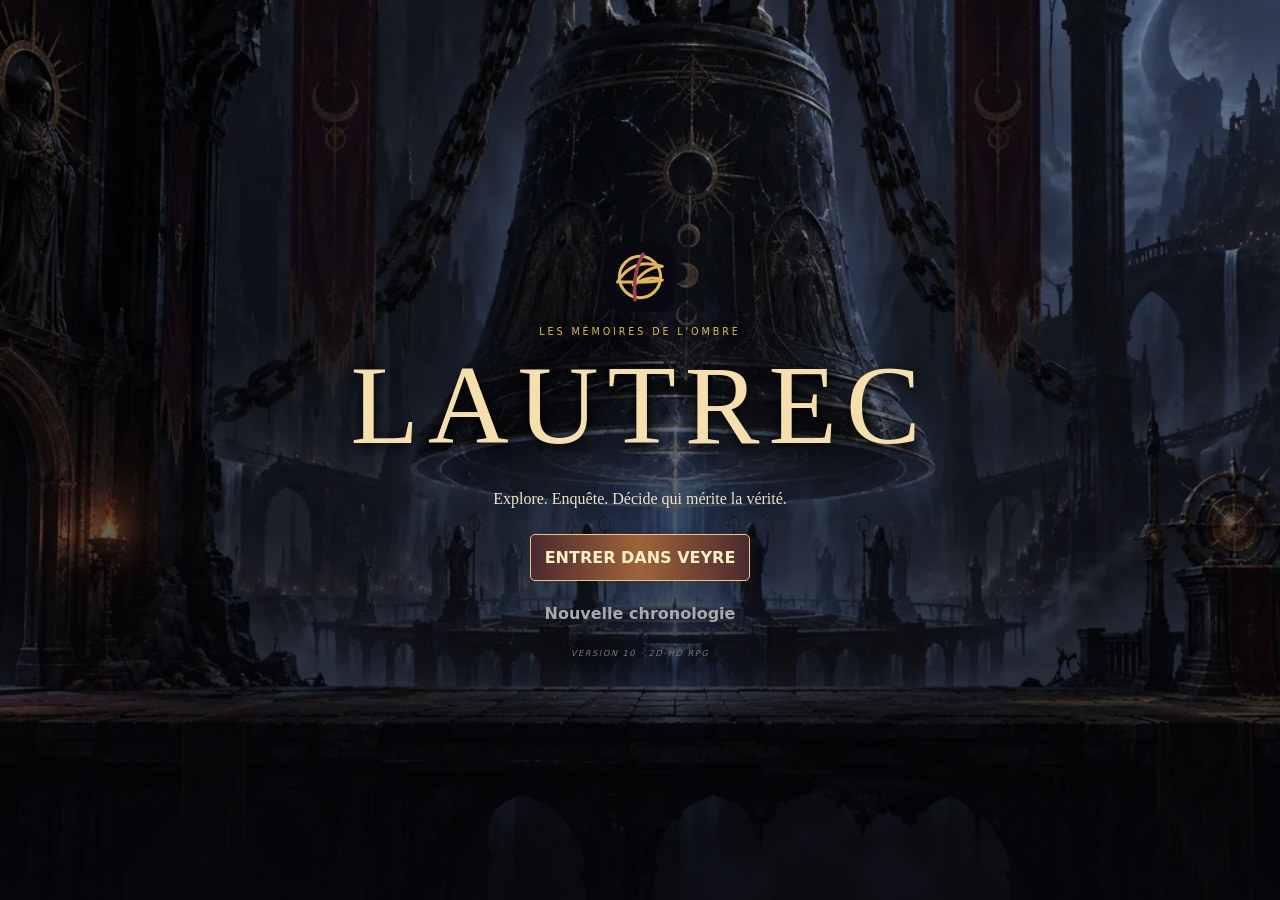
==== index-v9.html @ 7851b747 "Reconstruit Lautrec V10 en RPG 2D-HD" ====
<!doctype html><html lang="fr"><head>
<meta charset="utf-8"><meta name="viewport" content="width=device-width,initial-scale=1,viewport-fit=cover,user-scalable=no">
<meta name="theme-color" content="#08080d"><link rel="manifest" href="manifest.webmanifest"><link rel="icon" href="assets/icon.svg">
<link rel="stylesheet" href="v9.css?v=10"><title>Lautrec — RPG 2D-HD</title></head><body>
<div id="title" class="screen on"><div class="titlebox"><img src="assets/icon.svg" alt=""><small>LES MÉMOIRES DE L'OMBRE</small><h1>LAUTREC</h1><p>Explore. Enquête. Décide qui mérite la vérité.</p><button id="play">ENTRER DANS VEYRE</button><button id="restart">Nouvelle chronologie</button><em>VERSION 10 · 2D-HD RPG</em></div></div>
<div id="game" class="screen"><header><div><small id="chapter">CHAPITRE I</small><h2 id="zone">La chambre</h2></div><p><span>PV</span> ♥ <b id="hp"></b>　<span>OR</span> ◆ <b id="gold"></b></p><button id="heroMenu">☰</button></header>
<div class="objective"><b>MISSION</b><span id="objective"></span></div>
<main id="world"><div id="background"></div><div class="far-fog"></div><div class="light"></div><div class="dust"></div><div id="objects"></div><div id="player" aria-label="Lautrec"></div><div class="foreground"></div><div id="prompt"></div><div id="reveal"></div><div class="stage-title"><small>ZONE D'ENQUÊTE</small><strong id="stageName">La chambre du réveil</strong></div></main>
<div class="controls"><button id="left" aria-label="Marcher à gauche">◀</button><span><b>EXPLORATION</b>Déplace Lautrec et approche-toi d'un indice</span><button id="right" aria-label="Marcher à droite">▶</button><button id="act"><i>✦</i><b>AGIR</b><small id="actHint">Aucun élément</small></button></div>
<nav><button data-menu="hero">♟<span>Héros</span></button><button data-menu="bag">◇<span>Sac</span><b id="bagN"></b></button><button data-menu="quests">✦<span>Quêtes</span></button><button data-menu="journal">▤<span>Journal</span></button><button id="save">◆<span>Sauver</span></button></nav></div>
<div id="dialogue" class="overlay"><div id="portrait">♟</div><article><small id="speaker"></small><p id="speech"></p><div id="answers"></div></article></div>
<div id="battle" class="overlay"><section><small>COMBAT AU TOUR PAR TOUR</small><h2 id="enemyName"></h2><div id="enemy">♞</div><label>ENNEMI <span id="enemyHp"></span><i><b id="enemyBar"></b></i></label><label>LAUTREC <span id="playerHp"></span><i><b id="playerBar"></b></i></label><p id="battleLog"></p><div id="battleButtons"></div></section></div>
<div id="menu"><section><header><div><small>MENU</small><h2 id="menuTitle"></h2></div><button id="menuClose">×</button></header><div id="menuBody"></div></section></div><div id="toast"></div>
<div id="roll" class="roll"><div><small>TEST DE COMPÉTENCE</small><strong id="rollSkill">PERCEPTION</strong><b id="die">20</b><p id="rollMath"></p><h2 id="rollVerdict"></h2><p id="rollStory"></p><button id="rollContinue">CONTINUER</button></div></div>
<script src="v9.js?v=10"></script></body></html>
---- v9.css ----
:root{--g:#e2b85f;--c:#eee1c8;--bg:#08080d;--p:#17131b;--r:#b94751}*{box-sizing:border-box}html,body{margin:0;width:100%;height:100%;overflow:hidden;background:var(--bg);color:var(--c);font-family:system-ui,-apple-system,sans-serif}button{font:inherit}.screen{display:none;width:100%;height:100%}.screen.on{display:block}
#title{background:linear-gradient(#05060a44,#050509d9),url("assets/story/black-bell-v8.webp") center/cover}.titlebox{height:100%;display:flex;flex-direction:column;align-items:center;justify-content:center;text-align:center;padding:25px;text-shadow:0 3px 14px #000}.titlebox img{width:70px}.titlebox small{margin-top:14px;color:var(--g);letter-spacing:.3em;font-size:.6rem}.titlebox h1{margin:.04em;font:clamp(3.6rem,17vw,7rem) Georgia,serif;letter-spacing:.08em;color:#f4dfad}.titlebox p{font-family:Georgia,serif}.titlebox button{min-width:220px;margin-top:10px;padding:13px;border:1px solid #eaca79;border-radius:5px;background:linear-gradient(90deg,#4c2930,#9f6339,#4c2930);color:#fff0c7;font-weight:900}.titlebox #restart{border:0;background:none;color:#aaa}.titlebox em{margin-top:12px;color:#777;font-size:.52rem;letter-spacing:.18em}
#game.on{display:grid;grid-template-rows:auto auto 1fr auto auto}#game>header{display:grid;grid-template-columns:1fr auto 38px;gap:9px;align-items:center;padding:calc(7px + env(safe-area-inset-top)) 11px 7px;background:#0c0c12;border-bottom:1px solid #e2b85f44}#game header small{color:var(--g);letter-spacing:.15em;font-size:.5rem}#game header h2{margin:1px 0;font:1rem Georgia,serif}#game header p{font-size:.68rem}#game header p b{color:var(--g)}#game header>button{width:36px;height:36px;border-radius:50%;border:1px solid #685638;background:#19151b;color:#e8d6ad}.objective{display:grid;grid-template-columns:auto 1fr;gap:8px;padding:6px 11px;background:#16121a;font-size:.65rem}.objective b{color:var(--g);font-size:.5rem;letter-spacing:.14em}.objective span{white-space:nowrap;overflow:hidden;text-overflow:ellipsis}
#world{--pan:0%;position:relative;overflow:hidden;background:#11121a}#background{position:absolute;inset:-3%;background-size:cover;background-position:calc(50% + var(--pan)) center;transition:background-image .35s}.light{position:absolute;inset:0;background:radial-gradient(circle at 65% 20%,#ffe09922,transparent 30%),linear-gradient(transparent 55%,#050508bb)}#objects{position:absolute;inset:0}.obj{position:absolute;bottom:16%;transform:translateX(-50%);display:grid;justify-items:center;gap:3px;border:0;background:none;color:#f0dfbb;text-shadow:0 2px 7px #000}.obj i{width:38px;height:48px;display:grid;place-items:center;border:1px solid #e2b85f88;border-radius:50% 50% 36% 36%;background:linear-gradient(#292636,#110e15);font-style:normal;font-size:1.1rem;box-shadow:0 8px 20px #000}.obj.clue i{width:28px;height:28px;border-radius:50%;background:#60442c;animation:glow 1.2s alternate infinite}.obj.exit i{height:56px;border-radius:4px}.obj small{font-size:.52rem;font-weight:700}.obj.found{opacity:.45}.obj.near{filter:brightness(1.4)}@keyframes glow{to{box-shadow:0 0 20px #e2b85faa}}
#player{position:absolute;bottom:12%;width:44px;height:78px;transform:translateX(-50%);z-index:4;filter:drop-shadow(0 8px 5px #000);transition:left .04s}#player i{position:absolute;left:14px;width:16px;height:18px;border-radius:50%;background:#c8a475;box-shadow:0 0 0 5px #15131a}#player b{position:absolute;left:9px;top:20px;width:27px;height:36px;background:#2b1d25;clip-path:polygon(20% 0,80% 0,100% 100%,0 100%)}#player em{position:absolute;left:3px;top:27px;width:40px;height:48px;background:#792d3b;clip-path:polygon(30% 0,78% 10%,100% 100%,0 72%)}#player.left{transform:translateX(-50%) scaleX(-1)}#player.walk{animation:walk .3s alternate infinite}@keyframes walk{to{bottom:calc(12% + 4px)}}#prompt{position:absolute;z-index:6;left:50%;bottom:29%;transform:translate(-50%,7px);padding:7px 11px;border:1px solid #bd914b;border-radius:99px;background:#08080de6;font-size:.6rem;font-weight:800;color:#f3d99d;opacity:0;white-space:nowrap}#prompt.on{opacity:1}#reveal{position:absolute;top:12%;left:50%;transform:translateX(-50%);padding:8px 18px;border-block:1px solid #e2b85f88;font:1rem Georgia,serif;opacity:0}#reveal.on{animation:reveal 1.7s}@keyframes reveal{20%,75%{opacity:1}}
.controls{display:grid;grid-template-columns:54px 1fr 54px 94px;gap:6px;align-items:center;padding:7px 10px;background:#0d0d13}.controls button{height:47px;border:1px solid #e2b85f55;border-radius:10px;background:#211923;color:var(--g);touch-action:none}.controls span{text-align:center;color:#756b6e;font-size:.44rem}.controls #act{background:linear-gradient(#8c5638,#43252e);color:#ffe6aa;font-size:.6rem;font-weight:900}#game>nav{display:grid;grid-template-columns:repeat(5,1fr);padding:5px 4px calc(5px + env(safe-area-inset-bottom));background:#08080d;border-top:1px solid #e2b85f33}nav button{position:relative;border:0;background:none;color:#b3a6a0;font-size:1rem}nav button span{display:block;font-size:.52rem}nav button>b{position:absolute;top:0;right:20%;min-width:16px;height:16px;border-radius:9px;background:#8e3542;color:#fff;font-size:.5rem}
.overlay{position:fixed;inset:0;z-index:50;display:grid;grid-template-columns:90px 1fr;align-items:end;padding:10px;background:linear-gradient(transparent,#040407dd);opacity:0;pointer-events:none}.overlay.on{opacity:1;pointer-events:auto}#portrait{height:140px;display:grid;place-items:center;font-size:4rem;color:var(--g)}#dialogue article{padding:13px;border:1px solid #e2b85f88;border-radius:12px;background:linear-gradient(110deg,#111018,#40262d);box-shadow:0 15px 45px #000}#speaker{color:var(--g);letter-spacing:.18em}#speech{min-height:2.7em;margin:6px 0 10px;font:1rem/1.4 Georgia,serif;white-space:pre-line}#answers{display:grid;gap:5px}#answers button{display:grid;grid-template-columns:20px 1fr;padding:8px;text-align:left;border:1px solid #ffffff22;border-radius:8px;background:#15131a;color:#eee}#answers button b{color:var(--g)}#answers button small{grid-column:2;color:#d38489}#answers button:disabled{opacity:.4}
#battle{display:grid;place-items:center;background:radial-gradient(circle,#421822dd,#040407fa);z-index:60}#battle section{width:min(600px,100%);padding:15px;text-align:center}#battle section>small{color:var(--g);letter-spacing:.18em}#enemy{height:120px;display:grid;place-items:center;font-size:6rem;color:#cb515c}#battle label{display:grid;grid-template-columns:1fr auto;text-align:left;font-size:.6rem;margin-top:7px}#battle label i{grid-column:1/-1;height:9px;border-radius:8px;background:#17131a;overflow:hidden}#battle label i b{display:block;height:100%;background:#c34d58;transition:.3s}#battle label+label i b{background:#68a879}#battleLog{min-height:2.7em}#battleButtons{display:grid;grid-template-columns:1fr 1fr;gap:6px}#battleButtons button{padding:11px;border:1px solid #e2b85f66;border-radius:9px;background:#201821;color:#eee;text-align:left}#battleButtons b{display:block;color:var(--g);font-size:.6rem}
#menu{position:fixed;inset:0;z-index:70;background:#030306bb;opacity:0;pointer-events:none}#menu.on{opacity:1;pointer-events:auto}#menu>section{position:absolute;left:0;right:0;bottom:0;max-height:82vh;overflow:auto;padding:16px 14px calc(22px + env(safe-area-inset-bottom));border-radius:22px 22px 0 0;background:linear-gradient(145deg,#211821,#0c0c12);transform:translateY(100%);transition:.25s}#menu.on>section{transform:none}#menu header{display:flex;justify-content:space-between;align-items:center}#menu header small{color:var(--g);letter-spacing:.16em}#menu header h2{margin:.1em 0}#menu header button{width:36px;height:36px;border-radius:50%;border:1px solid #685638;background:#141118;color:#eee}.row{display:grid;grid-template-columns:38px 1fr auto;gap:8px;align-items:center;padding:10px 0;border-bottom:1px solid #ffffff16}.row i{width:36px;height:36px;display:grid;place-items:center;border-radius:8px;background:#211923;color:var(--g);font-style:normal}.row small{display:block;color:#9e9291}.stats{display:grid;grid-template-columns:repeat(3,1fr);gap:7px}.stats div{text-align:center;padding:10px;border-radius:9px;background:#111016}.stats b{display:block;color:var(--g);font-size:1.2rem}#toast{position:fixed;z-index:100;left:50%;top:14%;transform:translate(-50%,-8px);padding:8px 12px;border:1px solid var(--g);border-radius:99px;background:#21171d;color:#f1dcaf;font-size:.7rem;opacity:0}#toast.on{opacity:1}
@media(max-width:520px){.overlay{grid-template-columns:58px 1fr;padding:6px}#portrait{height:110px;font-size:2.8rem}#speech{font-size:.86rem}.obj small{display:none}#game header p{display:none}}

/* V10 — exploration RPG 2D-HD */
#game.on{background:#070810;grid-template-rows:auto auto minmax(0,1fr) auto auto}
#game>header{z-index:12;min-height:58px;padding:calc(8px + env(safe-area-inset-top)) 14px 8px;background:linear-gradient(90deg,#090a12f5,#18101af5);box-shadow:0 5px 24px #0009}
#game>header h2{font-size:1.06rem;letter-spacing:.02em}#game>header p span{font-size:.45rem;color:#968575;letter-spacing:.12em}
.objective{z-index:11;padding:8px 14px;border-bottom:1px solid #e2b85f2b;background:linear-gradient(90deg,#32202b,#14121b);box-shadow:0 8px 18px #0008}.objective b{padding:2px 7px;border-left:3px solid var(--g)}
#world{isolation:isolate;min-height:260px;border-block:1px solid #d4ac5940;box-shadow:inset 0 0 80px #000;perspective:900px}
#background{inset:-7% -12%;z-index:-5;background-position:calc(50% + var(--pan)) center;filter:saturate(.92) contrast(1.08);transform:scale(1.02);transition:background-image .5s,background-position .12s linear}
.far-fog{position:absolute;z-index:-4;inset:42% -15% 0;background:linear-gradient(90deg,transparent,#94a2c719,transparent 70%);filter:blur(16px);animation:fog 13s ease-in-out infinite alternate}
@keyframes fog{to{transform:translateX(12%)}}
.dust{position:absolute;z-index:0;inset:0;opacity:.5;background-image:radial-gradient(circle,#ffd98b 0 1px,transparent 1.5px),radial-gradient(circle,#b7c6ff 0 1px,transparent 1.5px);background-size:97px 103px,151px 139px;animation:dust 12s linear infinite}
@keyframes dust{to{background-position:40px -100px,-30px -140px}}
.light{z-index:-2;background:radial-gradient(ellipse at 65% 24%,#ffd17731,transparent 26%),linear-gradient(90deg,#03040a91,transparent 35%,transparent 65%,#03040a9c),linear-gradient(transparent 58%,#04050bd6)}
.foreground{position:absolute;z-index:8;pointer-events:none;left:-5%;right:-5%;bottom:-5%;height:18%;background:linear-gradient(transparent,#030409d9 45%,#020207),repeating-linear-gradient(95deg,transparent 0 9%,#05050b99 10% 11%);filter:blur(.5px);transform:translateZ(80px)}
.stage-title{position:absolute;z-index:7;left:14px;top:14px;padding:8px 13px;border-left:2px solid var(--g);background:linear-gradient(90deg,#070810c7,transparent);text-shadow:0 2px 7px #000;animation:stageOut 4s forwards}.stage-title small{display:block;color:var(--g);font-size:.44rem;letter-spacing:.22em}.stage-title strong{font:1rem Georgia,serif}
@keyframes stageOut{0%,65%{opacity:1}100%{opacity:0}}
#player{z-index:6;bottom:8%;width:92px;height:164px;background:url("assets/lautrec-sprites-v10.png") 0 100%/600% 100% no-repeat;filter:drop-shadow(0 9px 7px #000c);image-rendering:auto;transform-origin:50% 100%;transition:left .035s linear}
#player i,#player b,#player em{display:none}#player.left{transform:translateX(-50%) scaleX(-1)}
#player.walk{animation:heroWalk .34s steps(1) infinite}
@keyframes heroWalk{0%,100%{background-position:20% 100%;margin-bottom:0}50%{background-position:40% 100%;margin-bottom:3px}}
.obj{z-index:4;bottom:13%;min-width:68px;gap:1px;transform:translateX(-50%);transition:.2s;filter:drop-shadow(0 7px 5px #000)}
.obj i{position:relative;width:55px;height:82px;border:0;border-radius:45% 45% 14% 14%;background:linear-gradient(145deg,#443140,#17131f 62%,#090a10);box-shadow:inset 3px 0 #d19e5b55,0 0 0 1px #e2b85f2e;font-size:1.4rem}
.obj.npc i:after{content:"";position:absolute;left:16px;top:-17px;width:24px;height:25px;border-radius:50%;background:#302732;box-shadow:inset 4px 0 #c0926655}
.obj.clue{bottom:12%}.obj.clue i{width:35px;height:35px;border:1px solid #f0c86b;border-radius:4px;transform:rotate(45deg);background:#7a512aeb;box-shadow:0 0 8px #e2b85f,0 0 28px #e2b85f99}.obj.clue i::first-letter{transform:rotate(-45deg)}
.obj.exit i{width:48px;height:98px;border:2px solid #9c7b48;border-radius:3px;background:linear-gradient(90deg,#0a0911,#312434,#0b0a12);box-shadow:inset 0 0 18px #000,0 0 22px #000}
.obj small{margin-top:3px;padding:3px 7px;border-radius:2px;background:#080810d9;font:700 .56rem Georgia,serif;color:#f6e4bc;white-space:nowrap}.obj em{display:none;color:#e2b85f;font-size:.4rem;font-style:normal;letter-spacing:.12em}.obj.near{filter:brightness(1.35) drop-shadow(0 0 12px #e2b85f99);transform:translateX(-50%) scale(1.06)}.obj.near em{display:block}.obj.found{opacity:.55;filter:grayscale(.5)}
#prompt{z-index:10;bottom:31%;display:flex;align-items:center;gap:8px;padding:7px 12px;border-radius:5px;background:linear-gradient(100deg,#100e18f2,#39222cef);box-shadow:0 7px 25px #000;border-color:#e2b85fa3}.prompt kbd,#prompt kbd{display:grid;place-items:center;width:28px;height:28px;border-radius:50%;background:var(--g);color:#1a1015}.prompt span,#prompt span{font-size:.62rem}.prompt span small,#prompt span small{display:block;color:var(--g);font-size:.4rem;letter-spacing:.15em}
.controls{z-index:12;grid-template-columns:58px 1fr 58px minmax(104px,24%);padding:8px 10px;background:linear-gradient(90deg,#090a12,#18101a);box-shadow:0 -7px 20px #0009}.controls button{height:54px;border-radius:7px;font-size:1rem}.controls>span{display:flex;flex-direction:column;font-size:.47rem;line-height:1.35}.controls>span b{color:#c7a45d;font-size:.45rem;letter-spacing:.15em}.controls #act{display:grid;grid-template-columns:27px 1fr;grid-template-rows:1fr 1fr;align-items:center;text-align:left;padding:6px 10px;background:linear-gradient(#4e343a,#211923);border-color:#775f43;color:#948071;transition:.2s}.controls #act i{grid-row:1/3;font-style:normal;font-size:1rem}.controls #act b{font-size:.66rem}.controls #act small{font-size:.4rem;overflow:hidden;text-overflow:ellipsis;white-space:nowrap}.controls #act.ready{color:#fff0c0;border-color:#ffd36c;background:linear-gradient(145deg,#c07b43,#632d3b);box-shadow:0 0 18px #e2b85f55;animation:ready 1s alternate infinite}@keyframes ready{to{filter:brightness(1.18)}}
#game>nav{z-index:12;box-shadow:0 -4px 16px #0009}nav button{min-height:45px}
.overlay{z-index:50;grid-template-columns:min(22vw,150px) 1fr;align-items:end;padding:0 4vw calc(8px + env(safe-area-inset-bottom));background:linear-gradient(transparent 24%,#030309e8 66%)}
#portrait{height:190px;font-size:5.5rem;text-shadow:0 0 24px #e2b85f66}
#dialogue article{position:relative;margin-bottom:4px;padding:17px 18px 15px;border-radius:4px;border:2px solid #bd914b;background:linear-gradient(110deg,#0c0d16f8,#39212cf8);box-shadow:inset 0 0 0 3px #090911,0 18px 55px #000}
#dialogue article:before{content:"";position:absolute;inset:5px;border:1px solid #ffffff13;pointer-events:none}#speaker{display:inline-block;padding:4px 12px;margin-top:-31px;background:#b17b42;color:#171017;font-weight:900;border-radius:2px}#speech{min-height:3.2em;font-size:1.08rem}#answers{grid-template-columns:repeat(2,minmax(0,1fr))}#answers button{position:relative;padding:10px;border-radius:3px;background:#0b0c13;border-color:#8c744b;text-transform:none}#answers button:active{background:#6a3a35}
.roll{position:fixed;z-index:90;inset:0;display:grid;place-items:center;padding:18px;background:radial-gradient(circle,#292142e8,#030309f8);opacity:0;pointer-events:none}.roll.on{opacity:1;pointer-events:auto}.roll>div{width:min(410px,100%);text-align:center;padding:24px;border:2px solid #c89d50;background:linear-gradient(145deg,#171523,#080910);box-shadow:0 0 0 5px #080910,0 0 70px #000}.roll small,.roll strong{display:block}.roll small{color:#a99b91;font-size:.55rem;letter-spacing:.2em}.roll strong{margin-top:5px;color:var(--g);letter-spacing:.18em}.roll #die{display:grid;place-items:center;width:100px;height:100px;margin:22px auto 12px;border:3px solid #e8c16b;transform:rotate(45deg);background:#221723;color:#fff1c9;font:700 2.8rem Georgia,serif;box-shadow:0 0 32px #e2b85f55}.roll #die::first-line{transform:rotate(-45deg)}.roll #rollMath{font-size:.7rem;color:#bdb1a7}.roll h2{margin:.25em;font:2rem Georgia,serif}.roll.success h2{color:#76d091}.roll.failure h2{color:#e46872}.roll #rollStory{min-height:2.7em;font:1rem Georgia,serif}.roll button{width:100%;padding:12px;border:1px solid #e2b85f;background:#5f3637;color:#ffeab7;font-weight:900}
@media(max-width:520px){#player{width:78px;height:139px}.obj{bottom:12%}.obj i{width:45px;height:69px}.obj.npc i:after{left:12px;width:21px;height:22px}.stage-title{top:9px}.controls{grid-template-columns:55px 1fr 55px 108px}.overlay{grid-template-columns:52px 1fr;padding:5px}.overlay #portrait{height:130px;font-size:3rem}#dialogue article{padding:14px 11px 10px}#speech{font-size:.88rem}#answers{grid-template-columns:1fr}#answers button{padding:8px}.obj small{display:block;font-size:.46rem}}
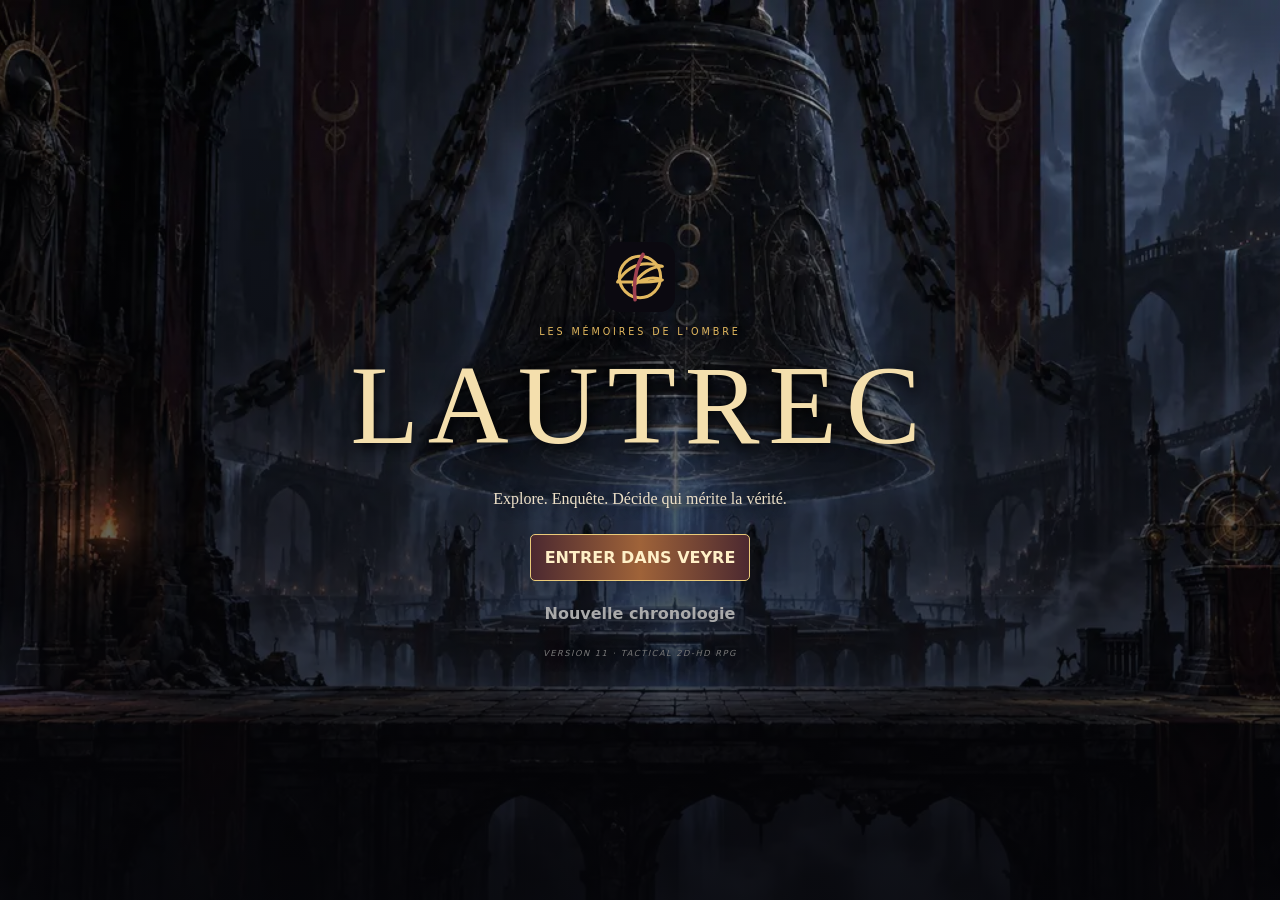
==== commit ecc571aa: "Ajoute la V11 tactique 2D-HD et ses animations" ====
--- a/index-v9.html
+++ b/index-v9.html
@@ -1,15 +1,15 @@
 <!doctype html><html lang="fr"><head>
 <meta charset="utf-8"><meta name="viewport" content="width=device-width,initial-scale=1,viewport-fit=cover,user-scalable=no">
 <meta name="theme-color" content="#08080d"><link rel="manifest" href="manifest.webmanifest"><link rel="icon" href="assets/icon.svg">
-<link rel="stylesheet" href="v9.css?v=10"><title>Lautrec — RPG 2D-HD</title></head><body>
-<div id="title" class="screen on"><div class="titlebox"><img src="assets/icon.svg" alt=""><small>LES MÉMOIRES DE L'OMBRE</small><h1>LAUTREC</h1><p>Explore. Enquête. Décide qui mérite la vérité.</p><button id="play">ENTRER DANS VEYRE</button><button id="restart">Nouvelle chronologie</button><em>VERSION 10 · 2D-HD RPG</em></div></div>
+<link rel="stylesheet" href="v9.css?v=11"><title>Lautrec — RPG 2D-HD</title></head><body>
+<div id="title" class="screen on"><div class="titlebox"><img src="assets/icon.svg" alt=""><small>LES MÉMOIRES DE L'OMBRE</small><h1>LAUTREC</h1><p>Explore. Enquête. Décide qui mérite la vérité.</p><button id="play">ENTRER DANS VEYRE</button><button id="restart">Nouvelle chronologie</button><em>VERSION 11 · TACTICAL 2D-HD RPG</em></div></div>
 <div id="game" class="screen"><header><div><small id="chapter">CHAPITRE I</small><h2 id="zone">La chambre</h2></div><p><span>PV</span> ♥ <b id="hp"></b>　<span>OR</span> ◆ <b id="gold"></b></p><button id="heroMenu">☰</button></header>
 <div class="objective"><b>MISSION</b><span id="objective"></span></div>
 <main id="world"><div id="background"></div><div class="far-fog"></div><div class="light"></div><div class="dust"></div><div id="objects"></div><div id="player" aria-label="Lautrec"></div><div class="foreground"></div><div id="prompt"></div><div id="reveal"></div><div class="stage-title"><small>ZONE D'ENQUÊTE</small><strong id="stageName">La chambre du réveil</strong></div></main>
 <div class="controls"><button id="left" aria-label="Marcher à gauche">◀</button><span><b>EXPLORATION</b>Déplace Lautrec et approche-toi d'un indice</span><button id="right" aria-label="Marcher à droite">▶</button><button id="act"><i>✦</i><b>AGIR</b><small id="actHint">Aucun élément</small></button></div>
 <nav><button data-menu="hero">♟<span>Héros</span></button><button data-menu="bag">◇<span>Sac</span><b id="bagN"></b></button><button data-menu="quests">✦<span>Quêtes</span></button><button data-menu="journal">▤<span>Journal</span></button><button id="save">◆<span>Sauver</span></button></nav></div>
 <div id="dialogue" class="overlay"><div id="portrait">♟</div><article><small id="speaker"></small><p id="speech"></p><div id="answers"></div></article></div>
-<div id="battle" class="overlay"><section><small>COMBAT AU TOUR PAR TOUR</small><h2 id="enemyName"></h2><div id="enemy">♞</div><label>ENNEMI <span id="enemyHp"></span><i><b id="enemyBar"></b></i></label><label>LAUTREC <span id="playerHp"></span><i><b id="playerBar"></b></i></label><p id="battleLog"></p><div id="battleButtons"></div></section></div>
+<div id="battle" class="overlay"><section><header class="turnline"><span class="active">LAUTREC</span><i>›</i><span>ENNEMI</span><i>›</i><span>LAUTREC</span></header><small>COMBAT TACTIQUE</small><h2 id="enemyName"></h2><div class="battleStage"><div id="battleHero"></div><div id="enemy"></div><div id="impact"></div></div><div class="enemyState"><span>GARDE <b id="shield">◆ ◆ ◆</b></span><span>FAIBLE À <b id="weakness">DAGUE</b></span></div><label>ENNEMI <span id="enemyHp"></span><i><b id="enemyBar"></b></i></label><label>LAUTREC <span id="playerHp"></span><i><b id="playerBar"></b></i></label><div class="focus"><span>CONCENTRATION</span><b id="focusPips">✦ ○ ○</b><small>Accumulez ✦ puis renforcez une attaque</small></div><p id="battleLog"></p><div id="battleButtons"></div></section></div>
 <div id="menu"><section><header><div><small>MENU</small><h2 id="menuTitle"></h2></div><button id="menuClose">×</button></header><div id="menuBody"></div></section></div><div id="toast"></div>
 <div id="roll" class="roll"><div><small>TEST DE COMPÉTENCE</small><strong id="rollSkill">PERCEPTION</strong><b id="die">20</b><p id="rollMath"></p><h2 id="rollVerdict"></h2><p id="rollStory"></p><button id="rollContinue">CONTINUER</button></div></div>
-<script src="v9.js?v=10"></script></body></html>
+<script src="v9.js?v=11"></script></body></html>
--- a/v9.css
+++ b/v9.css
@@ -43,3 +43,29 @@
 #dialogue article:before{content:"";position:absolute;inset:5px;border:1px solid #ffffff13;pointer-events:none}#speaker{display:inline-block;padding:4px 12px;margin-top:-31px;background:#b17b42;color:#171017;font-weight:900;border-radius:2px}#speech{min-height:3.2em;font-size:1.08rem}#answers{grid-template-columns:repeat(2,minmax(0,1fr))}#answers button{position:relative;padding:10px;border-radius:3px;background:#0b0c13;border-color:#8c744b;text-transform:none}#answers button:active{background:#6a3a35}
 .roll{position:fixed;z-index:90;inset:0;display:grid;place-items:center;padding:18px;background:radial-gradient(circle,#292142e8,#030309f8);opacity:0;pointer-events:none}.roll.on{opacity:1;pointer-events:auto}.roll>div{width:min(410px,100%);text-align:center;padding:24px;border:2px solid #c89d50;background:linear-gradient(145deg,#171523,#080910);box-shadow:0 0 0 5px #080910,0 0 70px #000}.roll small,.roll strong{display:block}.roll small{color:#a99b91;font-size:.55rem;letter-spacing:.2em}.roll strong{margin-top:5px;color:var(--g);letter-spacing:.18em}.roll #die{display:grid;place-items:center;width:100px;height:100px;margin:22px auto 12px;border:3px solid #e8c16b;transform:rotate(45deg);background:#221723;color:#fff1c9;font:700 2.8rem Georgia,serif;box-shadow:0 0 32px #e2b85f55}.roll #die::first-line{transform:rotate(-45deg)}.roll #rollMath{font-size:.7rem;color:#bdb1a7}.roll h2{margin:.25em;font:2rem Georgia,serif}.roll.success h2{color:#76d091}.roll.failure h2{color:#e46872}.roll #rollStory{min-height:2.7em;font:1rem Georgia,serif}.roll button{width:100%;padding:12px;border:1px solid #e2b85f;background:#5f3637;color:#ffeab7;font-weight:900}
 @media(max-width:520px){#player{width:78px;height:139px}.obj{bottom:12%}.obj i{width:45px;height:69px}.obj.npc i:after{left:12px;width:21px;height:22px}.stage-title{top:9px}.controls{grid-template-columns:55px 1fr 55px 108px}.overlay{grid-template-columns:52px 1fr;padding:5px}.overlay #portrait{height:130px;font-size:3rem}#dialogue article{padding:14px 11px 10px}#speech{font-size:.88rem}#answers{grid-template-columns:1fr}#answers button{padding:8px}.obj small{display:block;font-size:.46rem}}
+
+/* V11 — distribution illustrée, caméra vivante et combat tactique */
+.obj.npc i{width:82px;height:135px;border:0;border-radius:0;background-image:url("assets/cast-sprites-v11.png");background-size:400% 100%;background-repeat:no-repeat;background-color:transparent;box-shadow:none;font-size:0;filter:drop-shadow(0 8px 5px #000)}
+.obj.npc i:after{display:none}.obj.id-mira i{background-position:0 100%}.obj.id-clockmaker i{background-position:33.333% 100%}.obj.id-masked i{background-position:66.666% 100%}.obj.id-reflection i,.obj.id-mechanism i{background-position:100% 100%}
+.obj.npc{bottom:9%;animation:npcIdle 2.1s ease-in-out infinite alternate}.obj.id-clockmaker{animation-delay:-.8s}.obj.id-reflection{animation:ghostIdle 2.4s ease-in-out infinite alternate}
+@keyframes npcIdle{to{margin-bottom:3px;filter:brightness(1.07) drop-shadow(0 8px 7px #000)}}@keyframes ghostIdle{to{margin-bottom:7px;filter:brightness(1.18) drop-shadow(0 0 14px #9ec5ff88)}}
+#world:after{content:"";position:absolute;z-index:3;inset:0;pointer-events:none;background:linear-gradient(115deg,transparent 35%,#f3bc5420 50%,transparent 64%);mix-blend-mode:screen;transform:translateX(-130%);animation:lightSweep 11s ease-in-out infinite}@keyframes lightSweep{55%,100%{transform:translateX(130%)}}
+#battle{grid-template-columns:1fr;align-items:stretch;padding:0;background:radial-gradient(circle at 68% 35%,#50303b,#080811 63%,#020207);overflow:auto}
+#battle section{position:relative;width:min(760px,100%);min-height:100%;margin:auto;padding:9px 14px calc(14px + env(safe-area-inset-bottom));display:flex;flex-direction:column;text-align:left}
+#battle section>small{text-align:center;font-size:.48rem}#battle h2{text-align:center;margin:3px 0;font:1.45rem Georgia,serif;color:#f5dfb2}
+.turnline{display:flex;justify-content:center;gap:8px;align-items:center;margin-bottom:5px;font-size:.48rem;color:#766e73;letter-spacing:.11em}.turnline span{padding:4px 8px;border:1px solid #ffffff16}.turnline .active{color:#1b1117;background:var(--g);border-color:var(--g);font-weight:900}.turnline i{color:#8f7548}
+.battleStage{position:relative;flex:1;min-height:180px;max-height:310px;overflow:hidden;border-block:1px solid #e2b85f35;background:radial-gradient(ellipse at 70% 88%,#a765363b,transparent 38%),linear-gradient(#10132244,#05050dd9),url("assets/story/tunnels.webp") center/cover;box-shadow:inset 0 -45px 55px #020207,0 12px 30px #0008}
+.battleStage:after{content:"";position:absolute;left:0;right:0;bottom:0;height:21%;background:linear-gradient(transparent,#07070ce8)}
+#battleHero{position:absolute;z-index:3;left:8%;bottom:6%;width:118px;height:196px;background:url("assets/lautrec-sprites-v10.png") 80% 100%/600% 100% no-repeat;filter:drop-shadow(0 10px 7px #000);animation:battleIdle 1.5s ease-in-out infinite alternate}
+#enemy{position:absolute;z-index:2;right:7%;bottom:7%;width:160px;height:220px;background-image:url("assets/cast-sprites-v11.png");background-size:400% 100%;background-repeat:no-repeat;color:transparent;filter:drop-shadow(0 12px 8px #000);animation:enemyIdle 1.8s ease-in-out infinite alternate}
+#enemy.guardian{background-position:66.666% 100%}#enemy.reflection{background-position:100% 100%}
+@keyframes battleIdle{to{transform:translateY(-3px) rotate(-1deg)}}@keyframes enemyIdle{to{transform:translateY(-5px);filter:drop-shadow(0 0 15px #b6475888)}}
+#impact{position:absolute;z-index:5;right:20%;top:40%;width:8px;height:8px;border-radius:50%;pointer-events:none}#impact.hit{animation:hit .42s}#impact.break{animation:break .55s}
+@keyframes hit{20%{box-shadow:0 0 0 18px #fff,0 0 0 38px #efb24a99}100%{box-shadow:0 0 0 75px transparent}}
+@keyframes break{20%{box-shadow:0 0 0 25px #fff,0 0 0 55px #db5260,0 0 0 90px #efb24a55}100%{box-shadow:0 0 0 130px transparent}}
+.enemyState{display:flex;justify-content:space-between;gap:8px;padding:7px 9px;border:1px solid #775f43;background:#15121b;font-size:.53rem;letter-spacing:.08em}.enemyState b{color:var(--g)}
+#battle label{margin-top:5px}#battle label i{height:7px}.focus{display:grid;grid-template-columns:1fr auto;align-items:center;margin-top:6px;padding:7px 9px;border-left:3px solid #d7ad59;background:#191520}.focus span{font-size:.48rem;letter-spacing:.12em}.focus b{color:#f5c75e;letter-spacing:.1em}.focus small{grid-column:1/-1;color:#8d8382;font-size:.45rem}
+#battleLog{margin:7px 0;min-height:2.4em;padding:7px 9px;border:1px solid #ffffff12;background:#090a10;color:#eadbbf;font:700 .68rem/1.35 Georgia,serif}
+#battleButtons{grid-template-columns:1fr 1fr;gap:5px}#battleButtons button{padding:8px 10px;border-radius:3px;background:linear-gradient(100deg,#17131d,#271923);transition:.12s}#battleButtons button:active{transform:scale(.97);background:#71413e}#battleButtons button b{font-size:.54rem}#battleButtons button span{display:block;margin-top:2px;color:#a79a92;font-size:.46rem}#battleButtons button:disabled{opacity:.4}
+@media(max-width:520px){.obj.npc i{width:66px;height:109px}.obj.npc{bottom:10%}.battleStage{min-height:190px}#battleHero{width:88px;height:150px;left:4%}#enemy{width:124px;height:178px;right:2%}#battle section{padding-inline:7px}#battleButtons button{padding:7px}.enemyState{font-size:.46rem}}
+#portrait{background-repeat:no-repeat;background-position:center bottom;filter:drop-shadow(0 8px 8px #000)}#portrait.lautrec{background-image:url("assets/lautrec-sprites-v10.png");background-size:600% 100%;background-position:0 100%}#portrait.mira,#portrait.clockmaker,#portrait.masked,#portrait.reflection{background-image:url("assets/cast-sprites-v11.png");background-size:400% 100%}#portrait.mira{background-position:0 100%}#portrait.clockmaker{background-position:33.333% 100%}#portrait.masked{background-position:66.666% 100%}#portrait.reflection{background-position:100% 100%}
